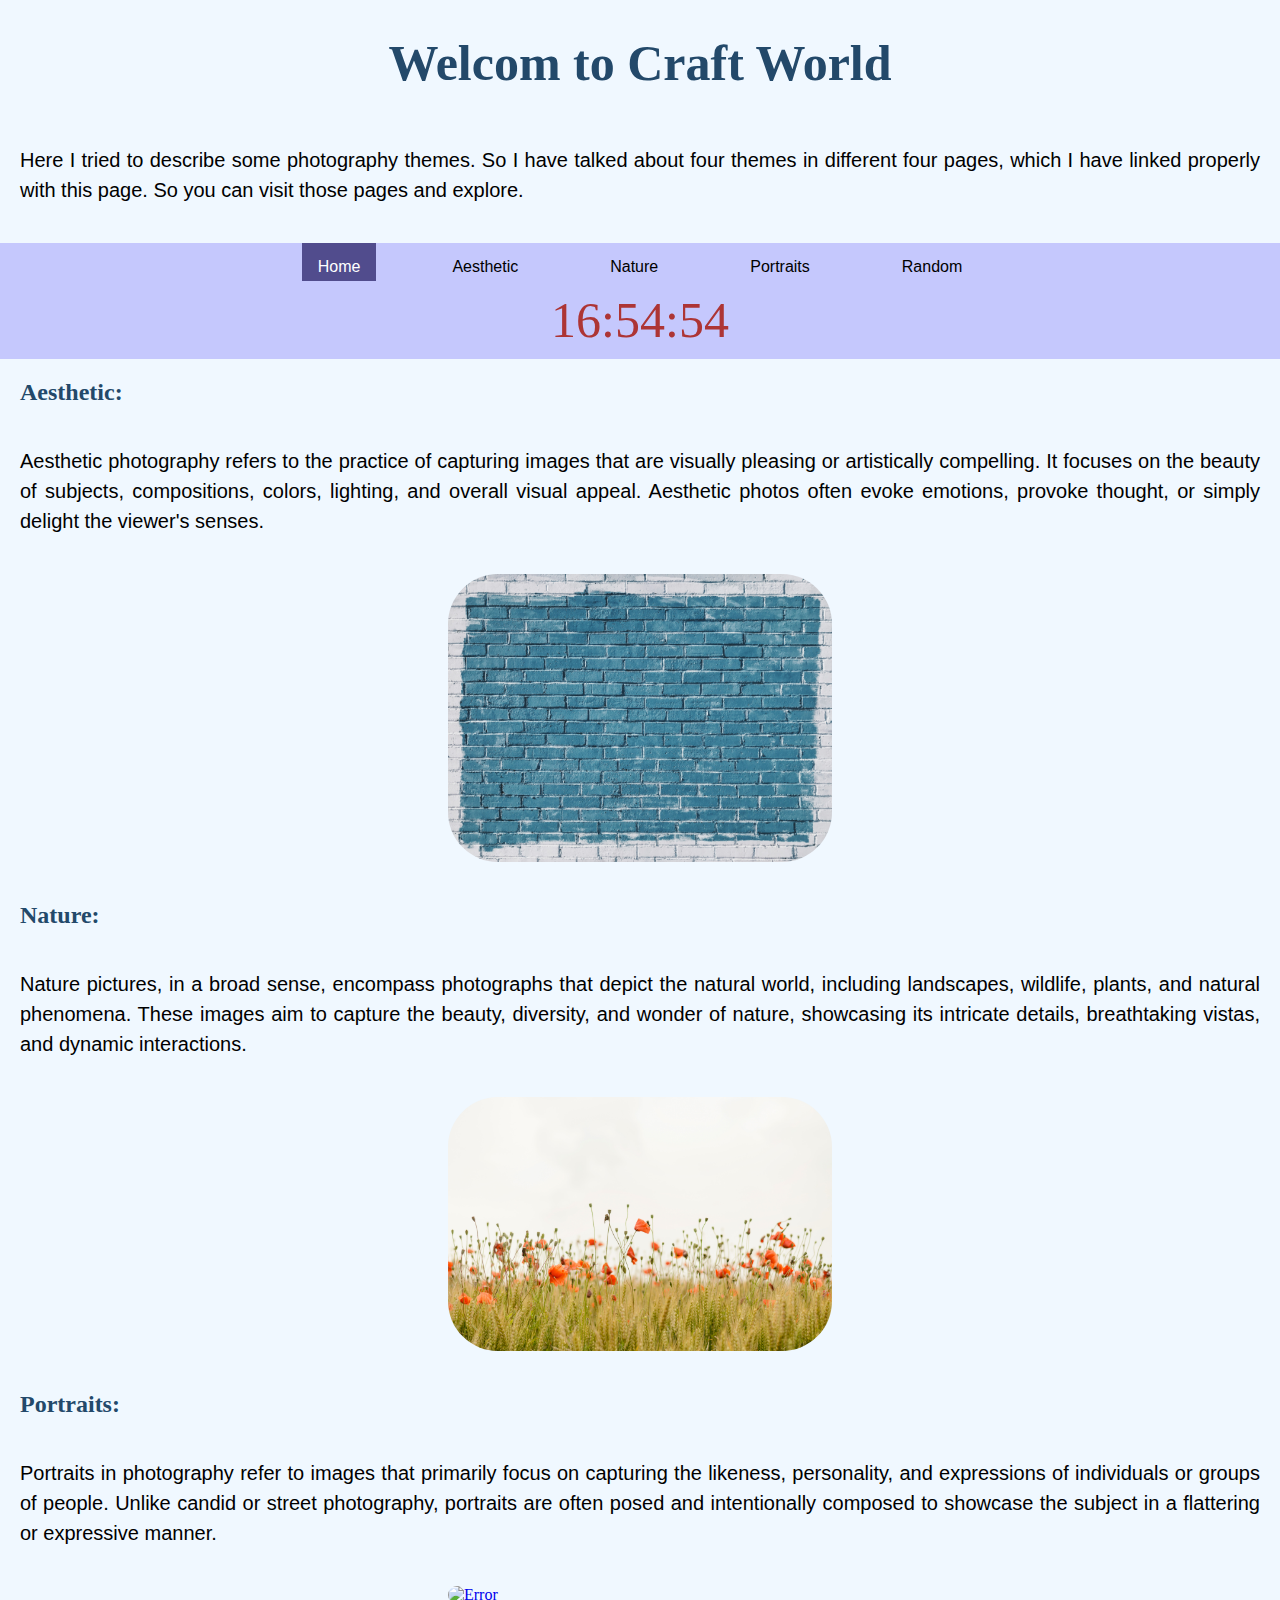
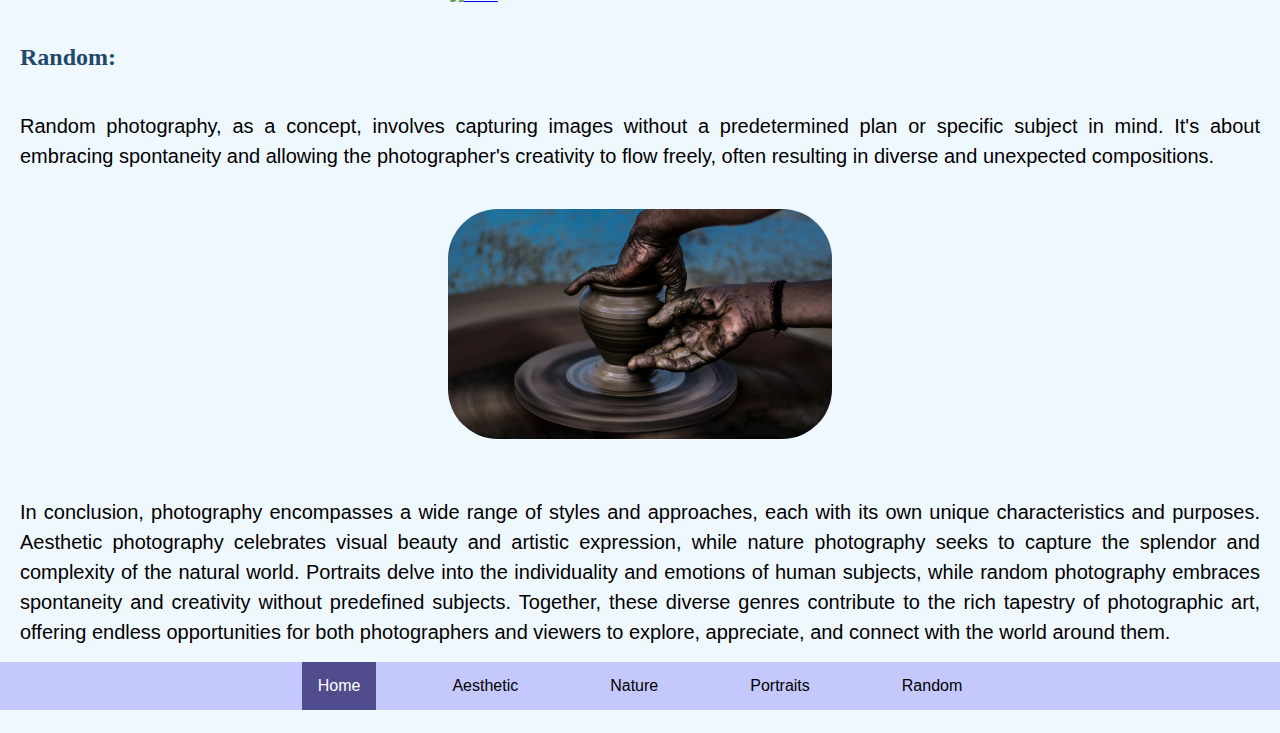
==== index.html @ a8915398 "adding assignment 1" ====
<html lang="en">
<head>
    <meta charset="UTF-8">
    <meta name="viewport" content="width=device-width, initial-scale=1.0">
    <title>Document</title>
    <link rel="stylesheet" href="index.css">
</head>
<body>
    <h1>Welcom to Craft World</h1>
   <p class="para1"> Here I tried to describe some photography themes. So I have talked about four themes in different four pages, which I have linked properly with this page. So you can visit those pages and explore.</p>
   <br>
   <ul class="navbar2">
    <li><a class="active" href="http://127.0.0.1:5500/Assignment%201/index.html">Home</a></li>
    <li><a href="http://127.0.0.1:5500/Assignment%201/page2.html">Aesthetic</a></li>
    <li><a href="http://127.0.0.1:5500/Assignment%201/page3.html">Nature</a></li>
    <li><a href="http://127.0.0.1:5500/Assignment%201/page4.html">Portraits</a></li>
    <li><a href="http://127.0.0.1:5500/Assignment%201/page5.html">Random</a></li>
  </ul>

  <div id="clock"></div>

      <script>
      function updateClock() {
          var now = new Date();
          var hours = now.getHours();
          var minutes = now.getMinutes();
          var seconds = now.getSeconds();
          
          // Pad single digit minutes and seconds with leading zeros
          minutes = (minutes < 10 ? "0" : "") + minutes;
          seconds = (seconds < 10 ? "0" : "") + seconds;
          
          var timeString = hours + ":" + minutes + ":" + seconds;
          
          document.getElementById('clock').innerText = timeString;
      }
      
      // Update the clock every second
      setInterval(updateClock, 1000);
      
      // Initial call to display the clock immediately
      updateClock();
      </script>
  
   <h2>Aesthetic:</h2>
   <p class="para2">Aesthetic photography refers to the practice of capturing images that are visually pleasing or artistically compelling. It focuses on the beauty of subjects, compositions, colors, lighting, and overall visual appeal. Aesthetic photos often evoke emotions, provoke thought, or simply delight the viewer's senses.</p>
   <br>
   <a href="https://www.studiobinder.com/blog/what-is-aesthetic-photography/#:~:text=Aesthetics%20in%20photography%20refers%20to,developed%20his%20own%20unique%20aesthetic."><img src="Pictures/aesthetic.jpg" alt="Error"></a>
   <h2>Nature:</h2>
   <p class="para3">
    Nature pictures, in a broad sense, encompass photographs that depict the natural world, including landscapes, wildlife, plants, and natural phenomena. These images aim to capture the beauty, diversity, and wonder of nature, showcasing its intricate details, breathtaking vistas, and dynamic interactions.</p>
    <br>
    <a href="https://www.skillshare.com/en/blog/nature-photography-capturing-the-world-around-you/"><img src="Pictures/art.jpg" alt="Error"></a>
    <h2>Portraits:</h2>
    <p class="para4">Portraits in photography refer to images that primarily focus on capturing the likeness, personality, and expressions of individuals or groups of people. Unlike candid or street photography, portraits are often posed and intentionally composed to showcase the subject in a flattering or expressive manner.</p>
    <br>
    <a href="https://www.studiobinder.com/blog/what-is-portrait-photography-definition/#:~:text=Portrait%20photography%20aims%20to%20capture,as%20well%20as%20the%20style."><img src="Pictures/portraits.jpg" alt="Error"></a>
    <h2>Random:</h2>
    <p class="para5">Random photography, as a concept, involves capturing images without a predetermined plan or specific subject in mind. It's about embracing spontaneity and allowing the photographer's creativity to flow freely, often resulting in diverse and unexpected compositions.</p>
    <br>
    <a href="https://www.moneymakerphotography.com/random-acts-of-photography/"><img src="Pictures/random.jpg" alt="Error"></a>
    <br>
    <p class="para6">
        In conclusion, photography encompasses a wide range of styles and approaches, each with its own unique characteristics and purposes. Aesthetic photography celebrates visual beauty and artistic expression, while nature photography seeks to capture the splendor and complexity of the natural world. Portraits delve into the individuality and emotions of human subjects, while random photography embraces spontaneity and creativity without predefined subjects. Together, these diverse genres contribute to the rich tapestry of photographic art, offering endless opportunities for both photographers and viewers to explore, appreciate, and connect with the world around them.</p>
  
    <ul class="navbar1">
      <li><a class="active" href="http://127.0.0.1:5500/Assignment%201/index.html">Home</a></li>
      <li><a href="http://127.0.0.1:5500/Assignment%201/page2.html">Aesthetic</a></li>
      <li><a href="http://127.0.0.1:5500/Assignment%201/page3.html">Nature</a></li>
      <li><a href="http://127.0.0.1:5500/Assignment%201/page4.html">Portraits</a></li>
      <li><a href="http://127.0.0.1:5500/Assignment%201/page5.html">Random</a></li>
    </ul>
  
    <br>  

   
    
</body>
</html>
---- index.css ----
/* margin and padding for the body */
body {
    margin: 0;
    padding: 0;
    background-color: aliceblue; /* Setting background color for the body */
    display: flex; /* Using flexbox for layout */
    flex-direction: column; /* Setting the main axis direction to vertical */
    min-height: 100vh; /* To make sure the body fills the viewport height */
}


h1 {
    text-align: center; /* Center-aligning text */
    color: rgb(35, 73, 106); /* Setting text color */
    font-size: 50px; /* Setting font size */
}


h2 {
    color: rgb(35, 73, 106); /* Setting text color */
    margin: 20px; /* Setting margins */
}

/* Styling for the first navigation bar */
.navbar1 {
    list-style-type: none; /* Removing default list style */
    margin: 0;
    padding: 0;
    display: flex; /* Using flexbox for layout */
    justify-content: center; /* Aligning navigation items horizontally */
    background-color: #c5c8fd; /* Setting background color */
    position: relative; /* Positioning context for child elements */
    bottom: 5; /* Aligning the navigation bar to the bottom of the page */
    width: 100%; /* Setting width to fill the container */
    font-family: "Arial", sans-serif; /* Changing the font */
}

/* Styling for the second navigation bar */
.navbar2 {
    list-style-type: none; /* Removing default list style */
    margin: 0;
    padding: 0;
    display: flex; /* Using flexbox for layout */
    justify-content: center; /* Aligning navigation items horizontally */
    background-color: #c5c8fd; /* Setting background color */
    width: 100%; /* Setting width to fill the container */
    font-family: "Arial", sans-serif; /* Changing the font */
}

/* Styling for navigation list items */
li {
    margin: 0 30px; /* Adding spacing between navigation items */
}

/* Styling for navigation links */
li a {
    display: block; /* Making the links block-level elements */
    color: #000; /* Setting text color */
    padding: 15px 16px; /* Setting padding */
    text-decoration: none; /* Removing default underline */
}

/* Styling for active navigation link */
li a.active {
    background-color: #514c8d; /* Setting background color */
    color: white; /* Setting text color */
}

/* Styling for hover effect on navigation links */
li a:hover:not(.active) {
    background-color: #555; /* Setting background color */
    color: white; /* Setting text color */
}

/* Styling for images on hover */
img:hover {
    border: 7px solid rgb(85, 72, 136); /* Adding border on hover */
}

/* Styling for images */
img {
    max-width: 30%; /* Setting maximum width */
    height: auto; /* Maintaining aspect ratio */
    display: block; /* Making images block-level elements */
    margin: 0 auto; /* Centering images horizontally */
    margin-bottom: 20px; /* Adding space below each image */
    border-radius: 50px; /* Adding border radius */
}

/* Styling for paragraphs */
.para1, .para2, .para3, .para4, .para5, .para6 {
    margin-bottom: 20px; /* Adding space below each paragraph */
    line-height: 1.5; /* Setting line height for better readability */
    font-size: 20px; /* Setting font size */
    margin: 20px; /* Setting margins */
    font-family: "Arial", sans-serif; /* Changing the font */
    text-align: justify; /* Justifying text */
}

/* Styling for main heading */
h1 {
    text-align: center; /* Center-aligning text */
    color: rgb(35, 73, 106); /* Setting text color */
}

/* Styling for clock element */
#clock {
    font-size: 50px; /* Setting font size */
    text-align: center; /* Center-aligning text */
    margin-top: -10; /* Adjusting top margin */
    padding: 10px; /* Adding padding */
    color: #ad3535; /* Setting text color */
    background-color: #c5c8fd; /* Setting background color */
}
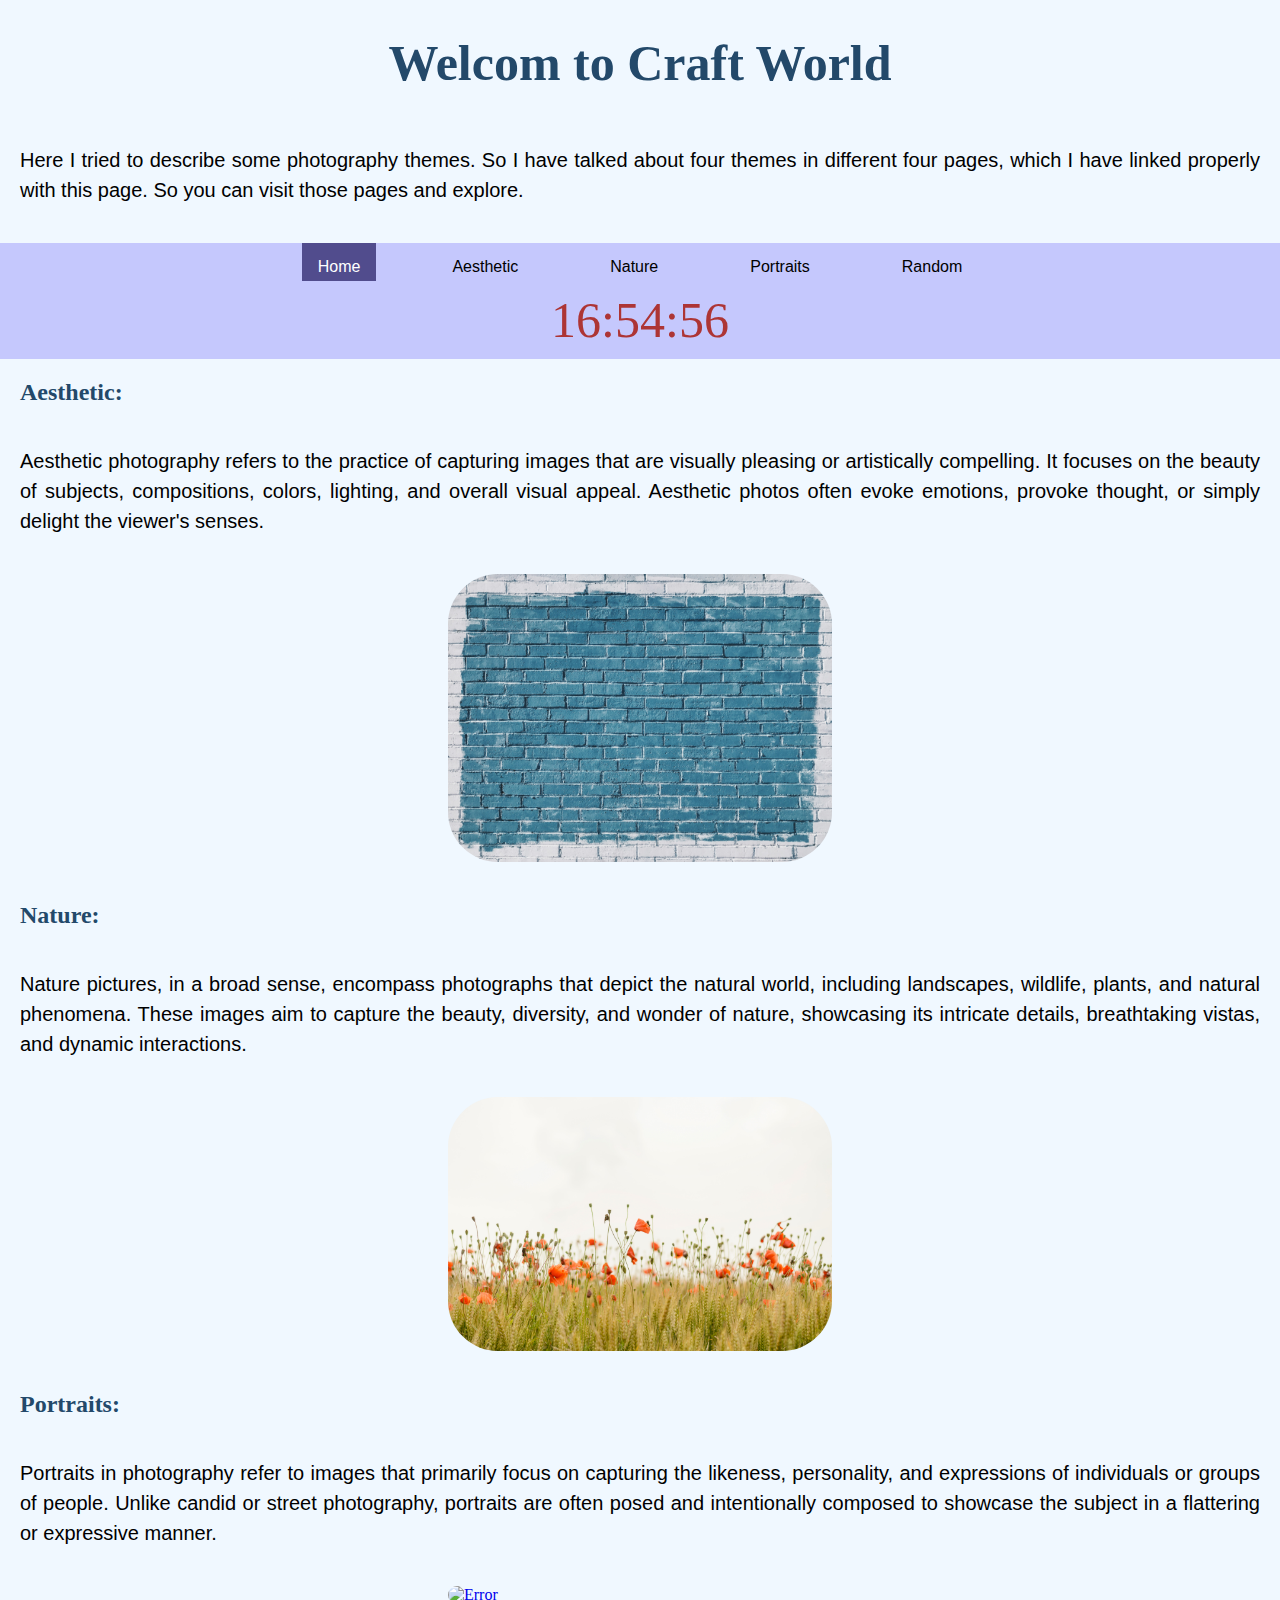
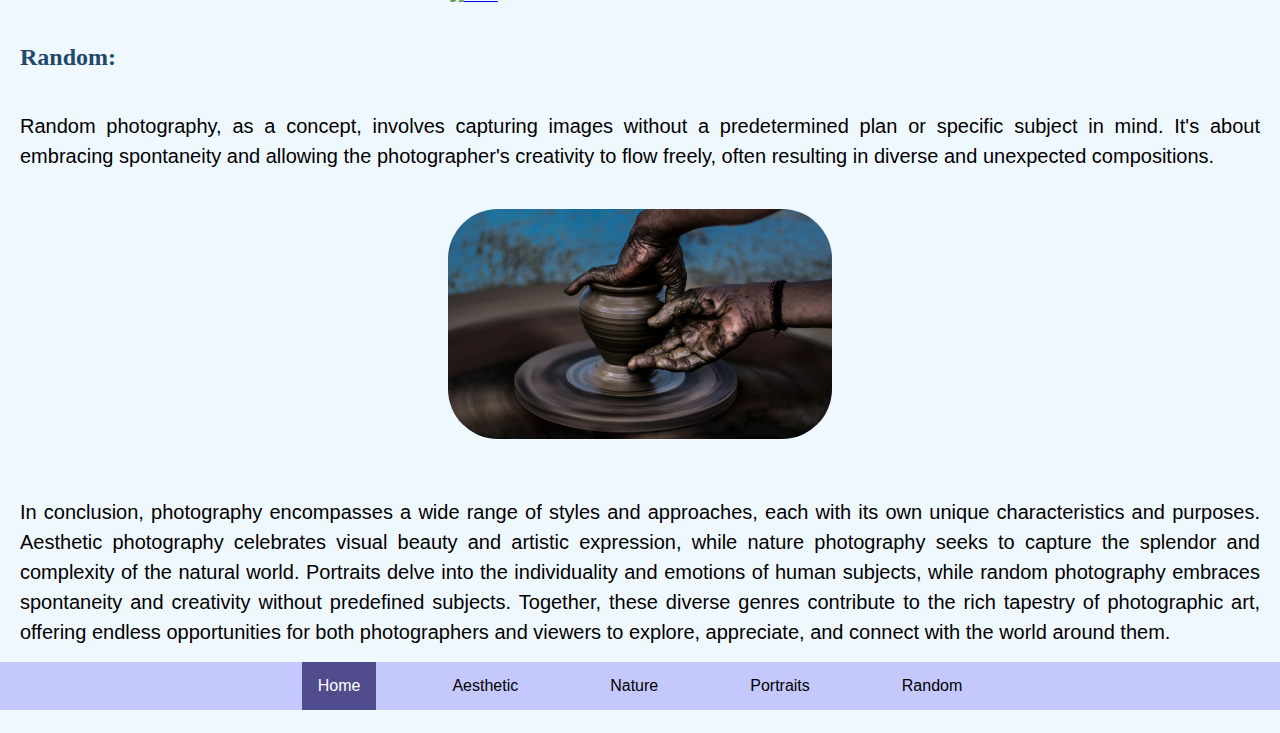
==== commit 54844ca5: "made some corrections" ====
--- a/index.html
+++ b/index.html
@@ -10,11 +10,11 @@
    <p class="para1"> Here I tried to describe some photography themes. So I have talked about four themes in different four pages, which I have linked properly with this page. So you can visit those pages and explore.</p>
    <br>
    <ul class="navbar2">
-    <li><a class="active" href="http://127.0.0.1:5500/Assignment%201/index.html">Home</a></li>
-    <li><a href="http://127.0.0.1:5500/Assignment%201/page2.html">Aesthetic</a></li>
-    <li><a href="http://127.0.0.1:5500/Assignment%201/page3.html">Nature</a></li>
-    <li><a href="http://127.0.0.1:5500/Assignment%201/page4.html">Portraits</a></li>
-    <li><a href="http://127.0.0.1:5500/Assignment%201/page5.html">Random</a></li>
+    <li><a class="active" href="index.html">Home</a></li>
+    <li><a href="page2.html">Aesthetic</a></li>
+    <li><a href="page3.html">Nature</a></li>
+    <li><a href="page4.html">Portraits</a></li>
+    <li><a href="page5.html">Random</a></li>
   </ul>
 
   <div id="clock"></div>
@@ -64,11 +64,11 @@
         In conclusion, photography encompasses a wide range of styles and approaches, each with its own unique characteristics and purposes. Aesthetic photography celebrates visual beauty and artistic expression, while nature photography seeks to capture the splendor and complexity of the natural world. Portraits delve into the individuality and emotions of human subjects, while random photography embraces spontaneity and creativity without predefined subjects. Together, these diverse genres contribute to the rich tapestry of photographic art, offering endless opportunities for both photographers and viewers to explore, appreciate, and connect with the world around them.</p>
   
     <ul class="navbar1">
-      <li><a class="active" href="http://127.0.0.1:5500/Assignment%201/index.html">Home</a></li>
-      <li><a href="http://127.0.0.1:5500/Assignment%201/page2.html">Aesthetic</a></li>
-      <li><a href="http://127.0.0.1:5500/Assignment%201/page3.html">Nature</a></li>
-      <li><a href="http://127.0.0.1:5500/Assignment%201/page4.html">Portraits</a></li>
-      <li><a href="http://127.0.0.1:5500/Assignment%201/page5.html">Random</a></li>
+      <li><a class="active" href="index.html">Home</a></li>
+      <li><a href="page2.html">Aesthetic</a></li>
+      <li><a href="page3.html">Nature</a></li>
+      <li><a href="page4.html">Portraits</a></li>
+      <li><a href="page5.html">Random</a></li>
     </ul>
   
     <br>  
